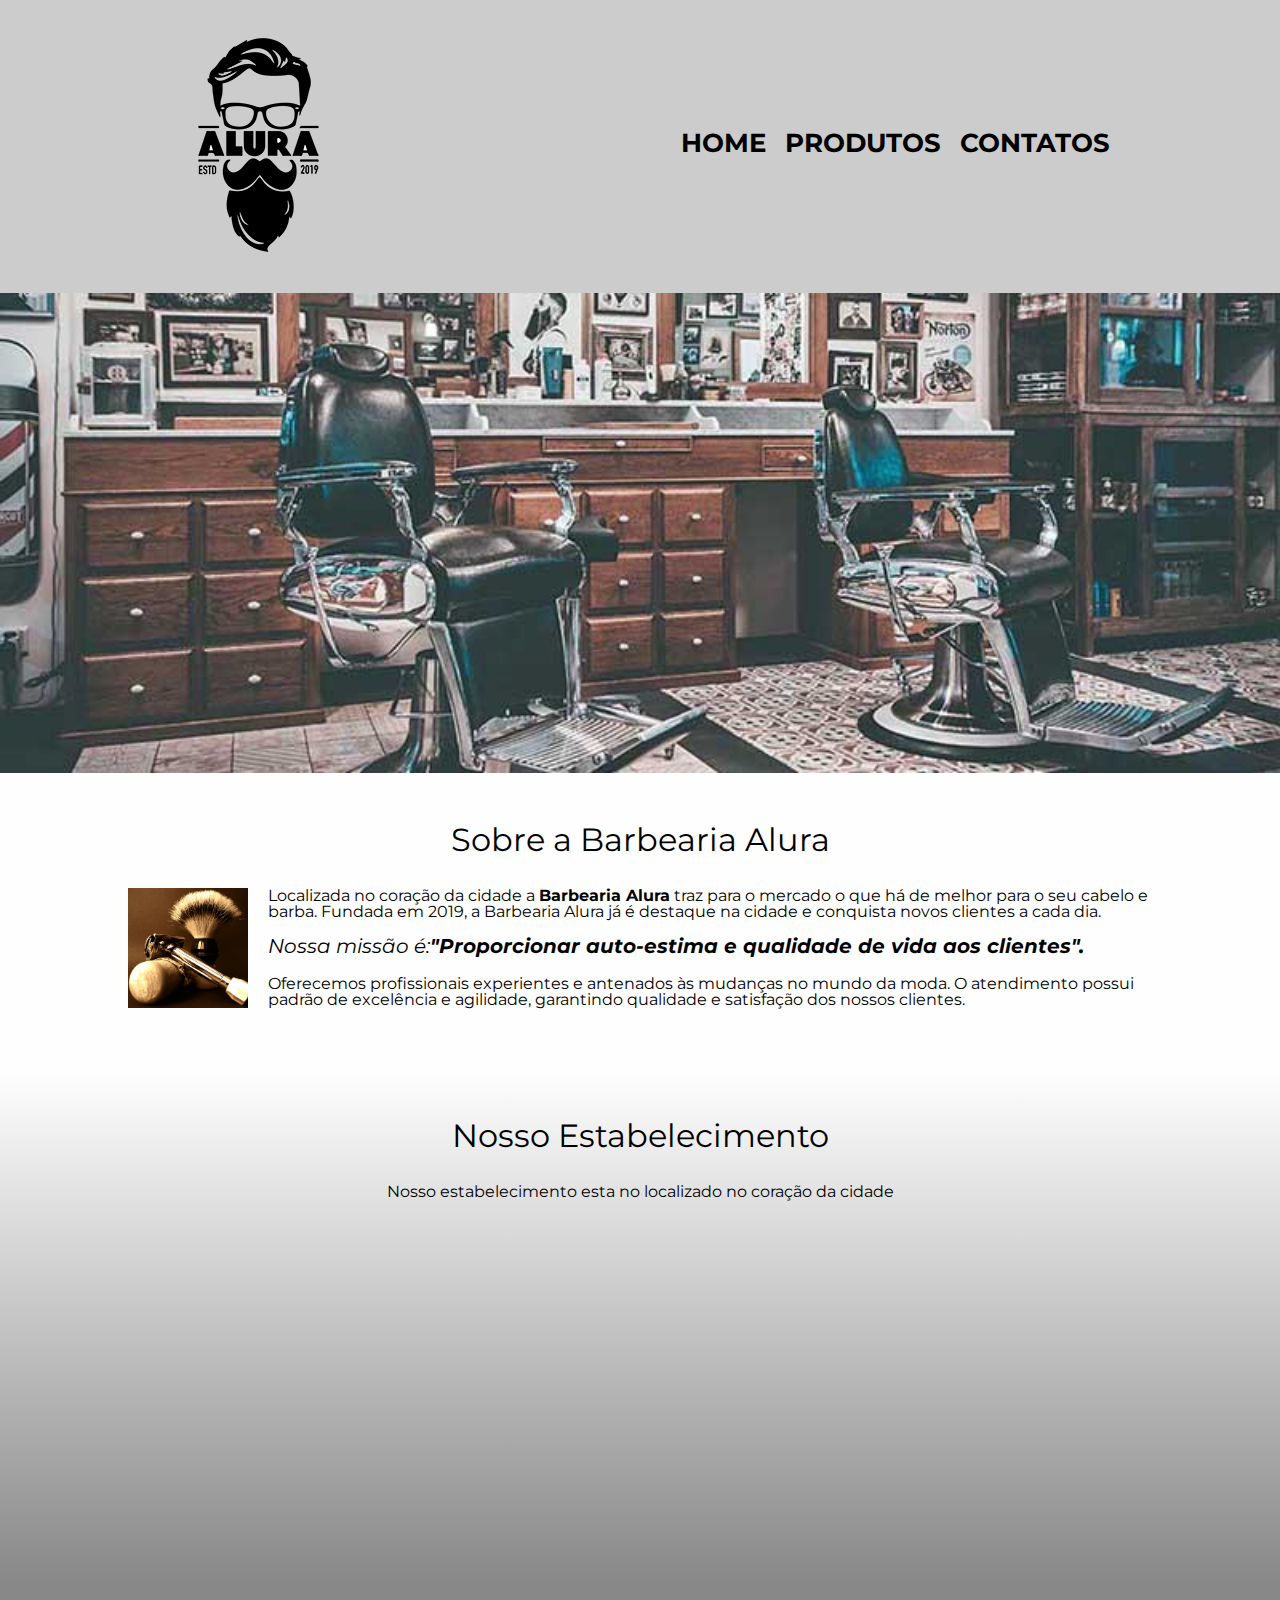
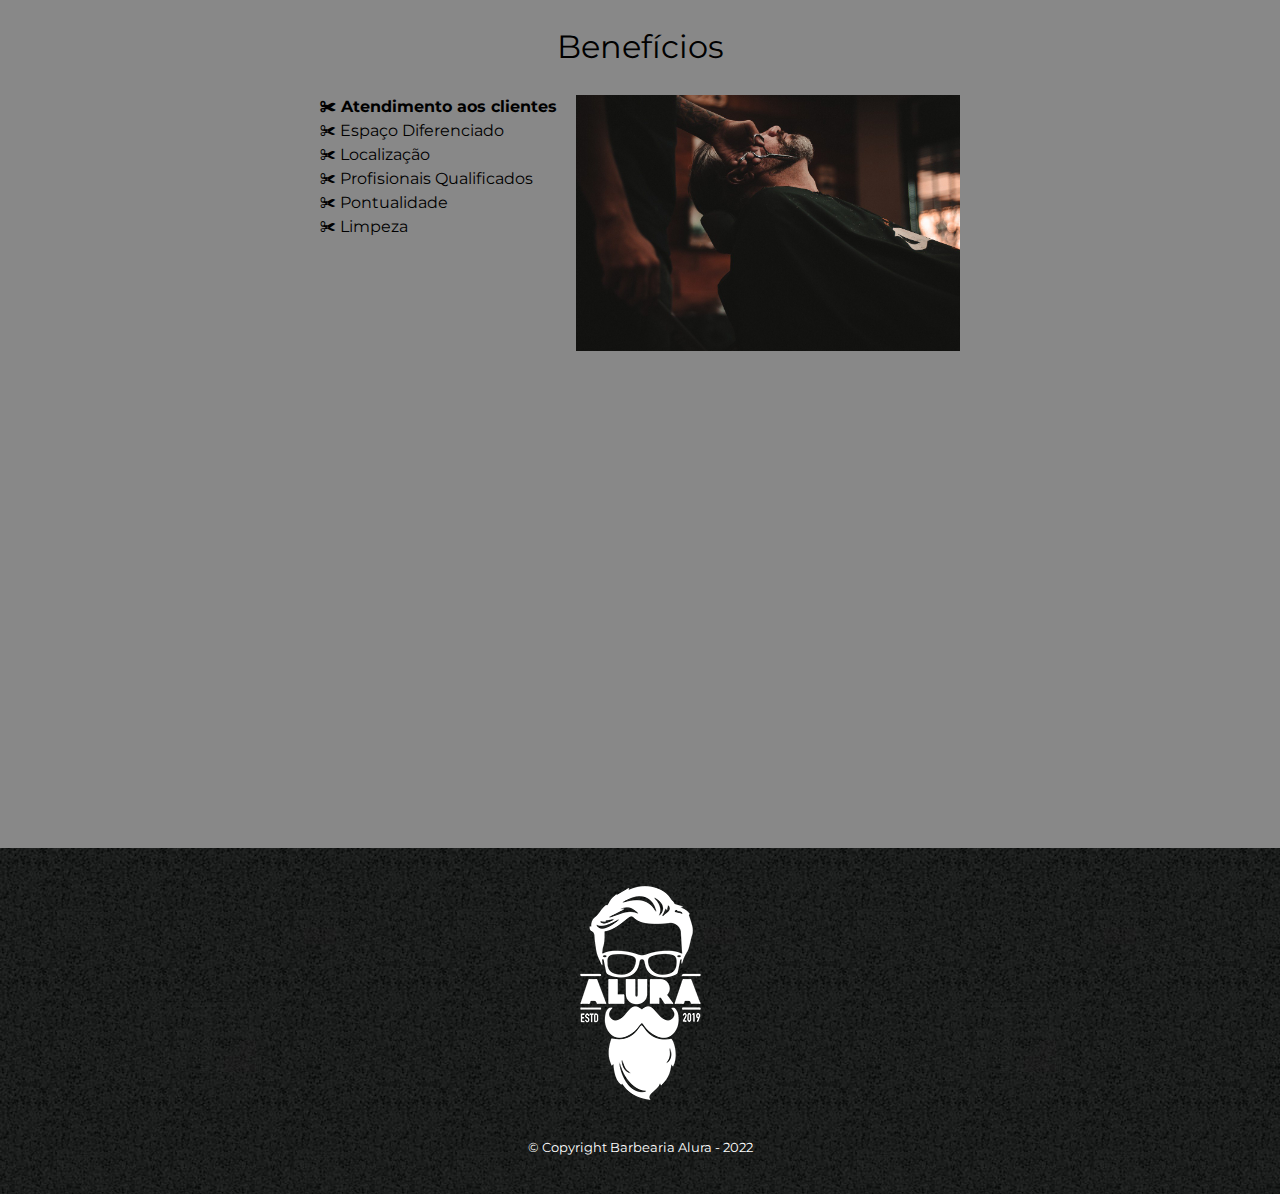
==== index.html @ 57dd5a46 "Primeiro upload" ====
<!DOCTYPE html>
<html lang="pt-br">                                         
    <head>
        <meta charset="UTF-8">
        <title>Barbearia Alura</title>

        <link rel="stylesheet" href="reset.css">   <!-- "reset.css" Limpa tudo o que o navegador cria sem querermos (CHAMAR O LINK ANTES DOS NOSSAS MODIFICAÇÕES)-->
        <link rel="stylesheet" href="style-home.css">
        <link href="https://fonts.googleapis.com/css?family=Montserrat&display=swap" rel="stylesheet">   <!-- Importar uma fonte externa: MONTSERRAT -->
                                        <!-- SITE https://fonts.google.com, copia o stylesheet da font  -->
    </head>
    <body>
        <header>       <!-- Tag padrão do HTML5 para cabeçalho -->
            <div class="caixa">   <!-- div= envolve o cabeçalho -->
                <h1><img src="logo.png" alt="Logo Barbearia Alura"></h1>   <!-- alt= ajuda na acessibilidade, descreve a imagem ao usuário com dificuldade -->

                <nav>                  <!-- nav é padrão do HTML 5, tela de navegação -->
                    <ul>
                        <li><a href="index.html">Home</a></li>     <!-- TAG "a" = arcora (dizer q é um link) href= link que será carregado-->
                        <li><a href="produtos.html">Produtos</a></li>
                        <li><a href="contatos.html">Contatos</a></li>          <!-- se quisesse chamar o outro site web=  <a> href="http://www.google.com"> -->
                    </ul>
                </nav>
            </div>
        </header>

        <img class="banner" src="banner.jpg">  <!-- Adicionar imagem -->

        <main>
            <section class="principal">         <!-- Para um bloco onde o conteúdo tenha o mesmo significado, o mesmo sentido, usamos uma <section> --> 
                <div class="tamanho-principal">
                    <h2 class="titulo-principal">Sobre a Barbearia Alura</h2>
                    <img class="utensilios" src="utensilios.jpg" alt="Utensílios de um Barbeiro">

                    <p>Localizada no coração da cidade a <strong>Barbearia Alura</strong> traz para o mercado o que há de melhor para o seu cabelo e barba. 
                            Fundada em 2019, a Barbearia Alura já é destaque na cidade e conquista novos clientes a cada dia.</p>
                        
                    <p id="missao"> <em> Nossa missão é:<strong>"Proporcionar auto-estima e qualidade de vida aos clientes".</strong> </em></p>
                        
                    <p>Oferecemos profissionais experientes e antenados às mudanças no mundo da moda. O atendimento possui padrão de excelência e agilidade, garantindo qualidade e satisfação dos nossos clientes.</p>
                </div>
            </section>

            <section class="mapa">
                <h3 class="titulo-principal">Nosso Estabelecimento</h3>
                <p>Nosso estabelecimento esta no localizado no coração da cidade</p>

                <!-- maps.google, importar um mapa, copia <iframe> -->
                <iframe
                src="https://www.google.com/maps/embed?pb=!1m18!1m12!1m3!1d3456.658958989591!2d-50.96914978447135!3d-29.960486834337843!2m3!1f0!2f0!3f0!3m2!1i1024!2i768!4f13.1!3m3!1m2!1s0x95190a59c0dee659%3A0x9dd0b2fef47c8a77!2sR.%20Bel%C3%A9m%2C%20113%20-%20Mato%20Alto%2C%20Gravata%C3%AD%20-%20RS%2C%2094195-200!5e0!3m2!1spt-BR!2sbr!4v1643056431060!5m2!1spt-BR!2sbr"
                width="80%" height="300" style="border:0;" allowfullscreen="" loading="lazy">
                </iframe>

            </section>

            <section class="beneficios">
                <h3 class="titulo-principal">Benefícios</h3>

                <div class="conteudo-beneficios">
                    <ul class="lista-beneficios">
                        <li class="itens"><!-- &#9984; --> Atendimento aos clientes</li>
                        <li class="itens"><!-- &#9984; --> Espaço Diferenciado</li>
                        <li class="itens"><!-- &#9984; --> Localização</li>
                        <li class="itens"><!-- &#9984; --> Profisionais Qualificados</li>
                        <li class="itens"><!-- &#9984; --> Pontualidade</li>
                        <li class="itens"><!-- &#9984; --> Limpeza</li>
                    </ul><img src="beneficios.jpg" class="imagem-beneficios"> <!-- inline-block , não pode ter espaço dentro da div -->
                </div>

                <!-- importar um video do youtube, copia <iframe> -->
                <div class="video">  
                    <iframe
                    width="560" height="315" src="https://www.youtube.com/embed/wcVVXUV0YUY" title="YouTube video player" frameborder="0" allow="accelerometer; autoplay; clipboard-write; encrypted-media; gyroscope; picture-in-picture" allowfullscreen>
                    </iframe>
                </div>

            </section>
        </main>

        <footer>    <!-- Tag padrão HTML 5 para rodapé -->
            <img src="logo-branco.png">
            <p class="copyright">&copy; Copyright Barbearia Alura - 2022</p>  <!-- "&copy;"  símbolo do copyright (sempre usar o padrão Entity) SITE: https://unicode-table.com/en/-->
        </footer>

    
    </body>


</html>
---- style-home.css ----
body{
    font-family: 'Montserrat', sans-serif;  /*  Informa que vou usar a familia de fonte */
}
header{
    background: #CCCCCC;
    padding: 20px 0;      /* espaçamento interno  TOP, UP = 20px LEFT, RIGHT = 0*/
}
.caixa{
    position: relative; /* PRECISO POSICIONAR A CAIXA ("position:relative") PARA PODER POSICIONAR O MENU (nav { position: absolute;    .......     */
    width: 940px; 
    margin: 0 auto;  /* espaçamento externo top up = 0  left right = auto (calcula automaticamente)  */
}
nav{
    position: absolute;             /* position: absolute= eu defino o posicionamento atraves dos valores no top, right etc... */
    top: 110px;
    right: 0;
}
nav li{
    display: inline;               /*  Altero forma de visualição da lista */
    margin: 0 0 0 15px;            /* margin= espaçamento externo. Espaçamento a ESQUERDA = margin: top 0 right 0 up 0 left 15px;  */    
}
nav a{
    text-transform: uppercase;     /* Altero o comportamento visual do HTML(MENU DE NAV FICA COM LETRAS MAIÚSCULAS */
    color: #000000;              /* Altera cor do texto */
    font-weight: bold;             /* NEGRITO */
    font-size: 26px;               /* tamanho fonte */
    text-decoration: none;         /* retira decoração do texto. Fica sem o sublinhado */
}
nav a:hover{                        /* hover= mouse emcima do elemento.  nav a: hover= vai mapear os links do menu de navegação */
    color: #c78c19;               /* cor da alteração */
    text-decoration: underline;     /* função de sublinhar */
}
/* css da página inicial */
.banner {
    width: 100%;
}
.principal {
    /* padding: 30px;                  /*Espaçamento interno todos lados 30px */
    width: 100%;
    padding: 3em 0;
    background: #fefefe;
    margin: 0 auto;
}
.tamanho-principal{
    width: 80%;
    margin: 0 auto;
}
.titulo-principal {
    text-align: center;
    font-size: 2em;        /* em = tamanho base, ou seja 2em = 2 x tamanho padrão, tamanho base 15px, 2em= 30px */
    margin: 0 0 1em;        /* margem para baixo de 1em (1x tamanho da fonte da class="titulo-principal */
    clear: left;            /* Flot sempre desorganiza os outros elementos, por isso necessário Limpar o Float com o CLEAR*/
}

/* PSEUDO ELEMENTOS */

/* Alterar apenas um elementos de uma classe */

/*  
.titulo-principal:first-letter {     /* primeira-letra da classe titulo-principal
    font-weight: bold;              
}
.titulo-principal:before {      /* Adiciono antes...
    content: "[ ";
}
.titulo-principal:after {       /* Adiciono depois...
    content: " ]";
}
*/

.principal p {
    margin: 0 0 1em;        /* * margem para baixo de 1em (1x tamanho da fonte da class= principal P  */ */
}
.principal strong {
    font-weight: bold;
}
.principal em {
    font-style: italic;
}
.utensilios{
    width: 120px;
    float: left;            /* float= elemento flutua e contorno o elemento */
    margin: 0 20px 20px 0;  /* 0= top  20=right 20=up 0=left*/
}
#missao {
    font-size: 20px;
}
.beneficios{
    padding: 3em 0;
    background: #888888;
}
.conteudo-beneficios { 
    width: 640px;    /* Llargura da div */
    margin: 0 auto  ;
}
.lista-beneficios{
    width: 40%;
    display: inline-block;
    vertical-align: top;
}
.itens{
    line-height: 1.5;
}
.itens:before{
    content: "✀"
}
.itens:first-child {          /* Pseudo elementos, paga a first= da class "itens"   4°da lista= .itens:nth-child(4) =(Profissionais Qualificados) */
    font-weight: bold;
}
.imagem-beneficios {
    width: 60%;
}
.video{
    text-align: center;
    width: 560px;               /* Tamanho c */
    margin: 4em auto;
}
.mapa{
    padding: 3em 0;
    text-align: center;
    background: linear-gradient(#fefefe, #888888)   
    
    /* 
    radial-gradient= redondo 
    (90deg, pink, red, green, yellow)= 45..60...90 deg angulo que começa o degrade)
    linear-gradient(90deg, pink 50%, red, green, yellow)= pink 50%= tem matade do degrade pink
    */
}
.mapa p {
    margin: 0 0 2em;
    text-align: center;
}
 footer{
    text-align: center;
    background: url(bg.jpg); /* inserir imagem como fundo "background: url(bg.jpg)" */
    padding: 20px 0;
    color: #FFFFFF
}
.copyright{
    color: #FFFFFF;
    font-size: 13px;
    padding: 20px 0;  
}
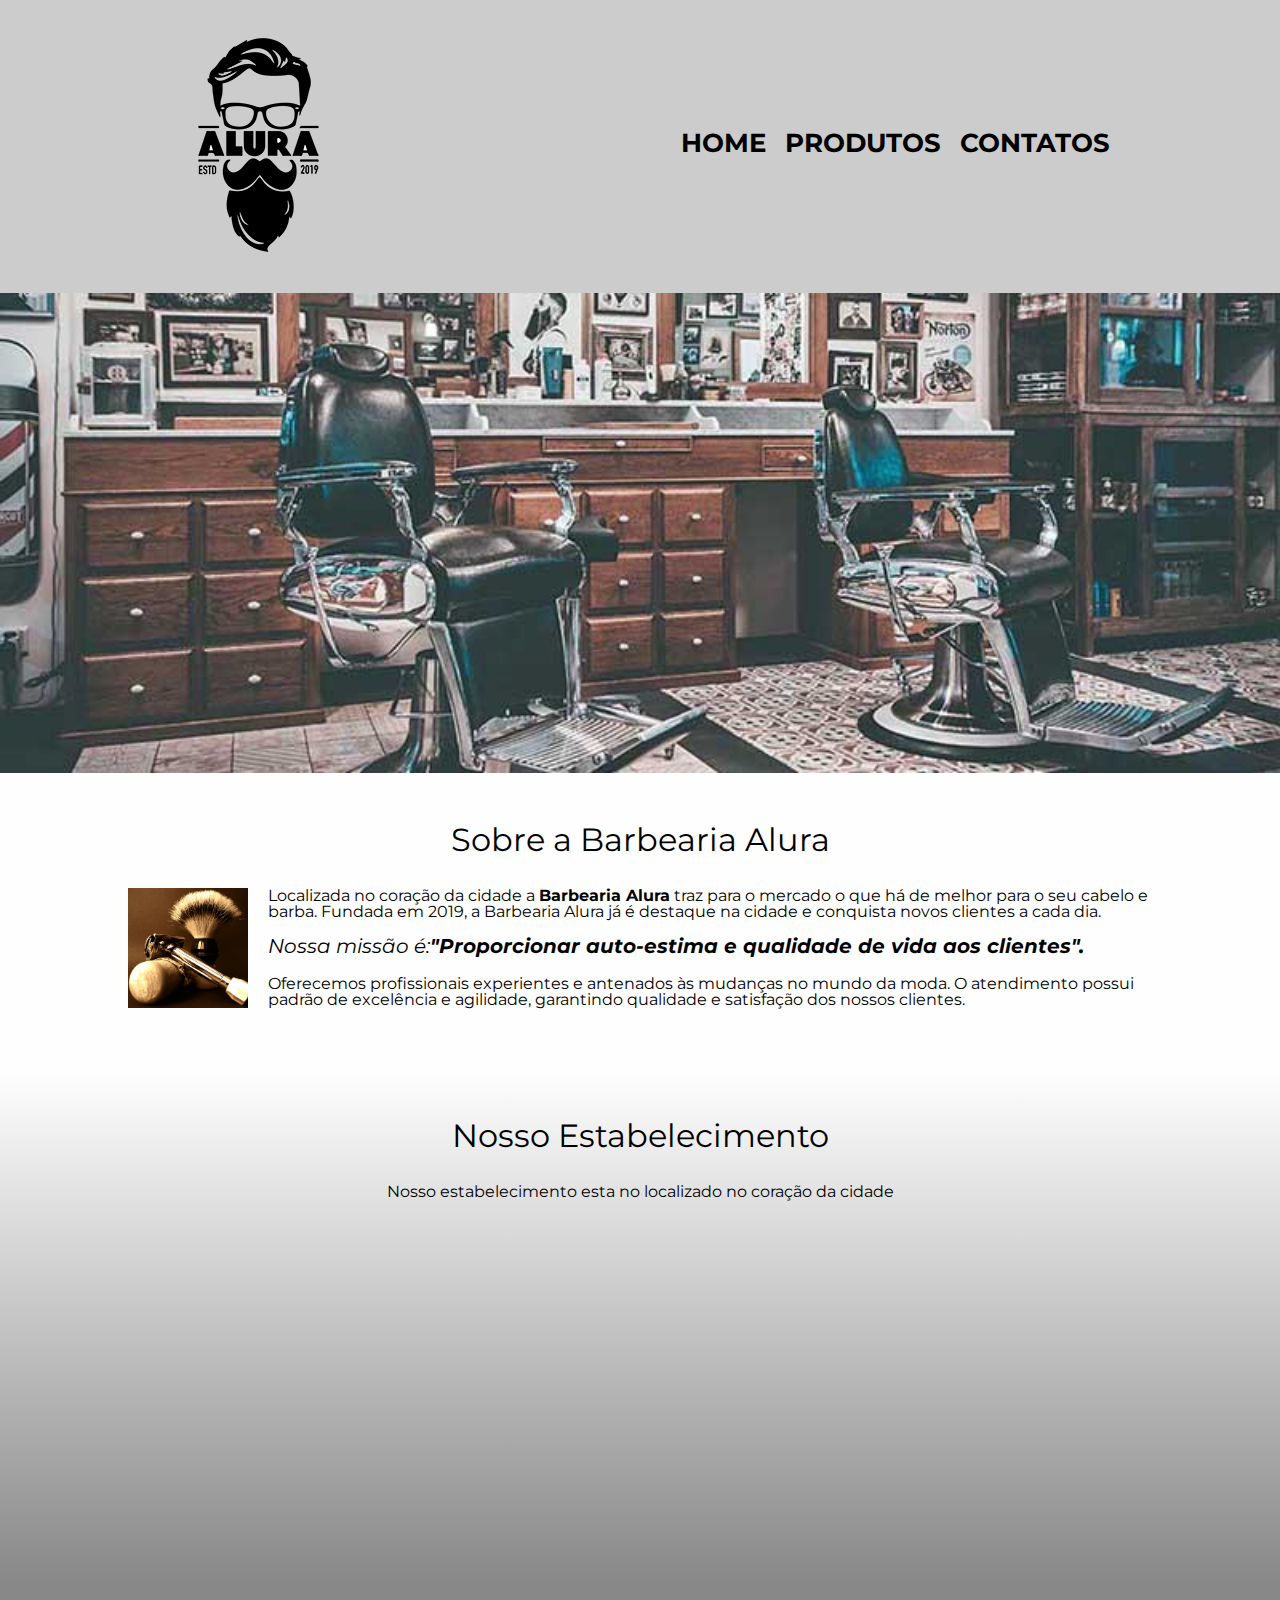
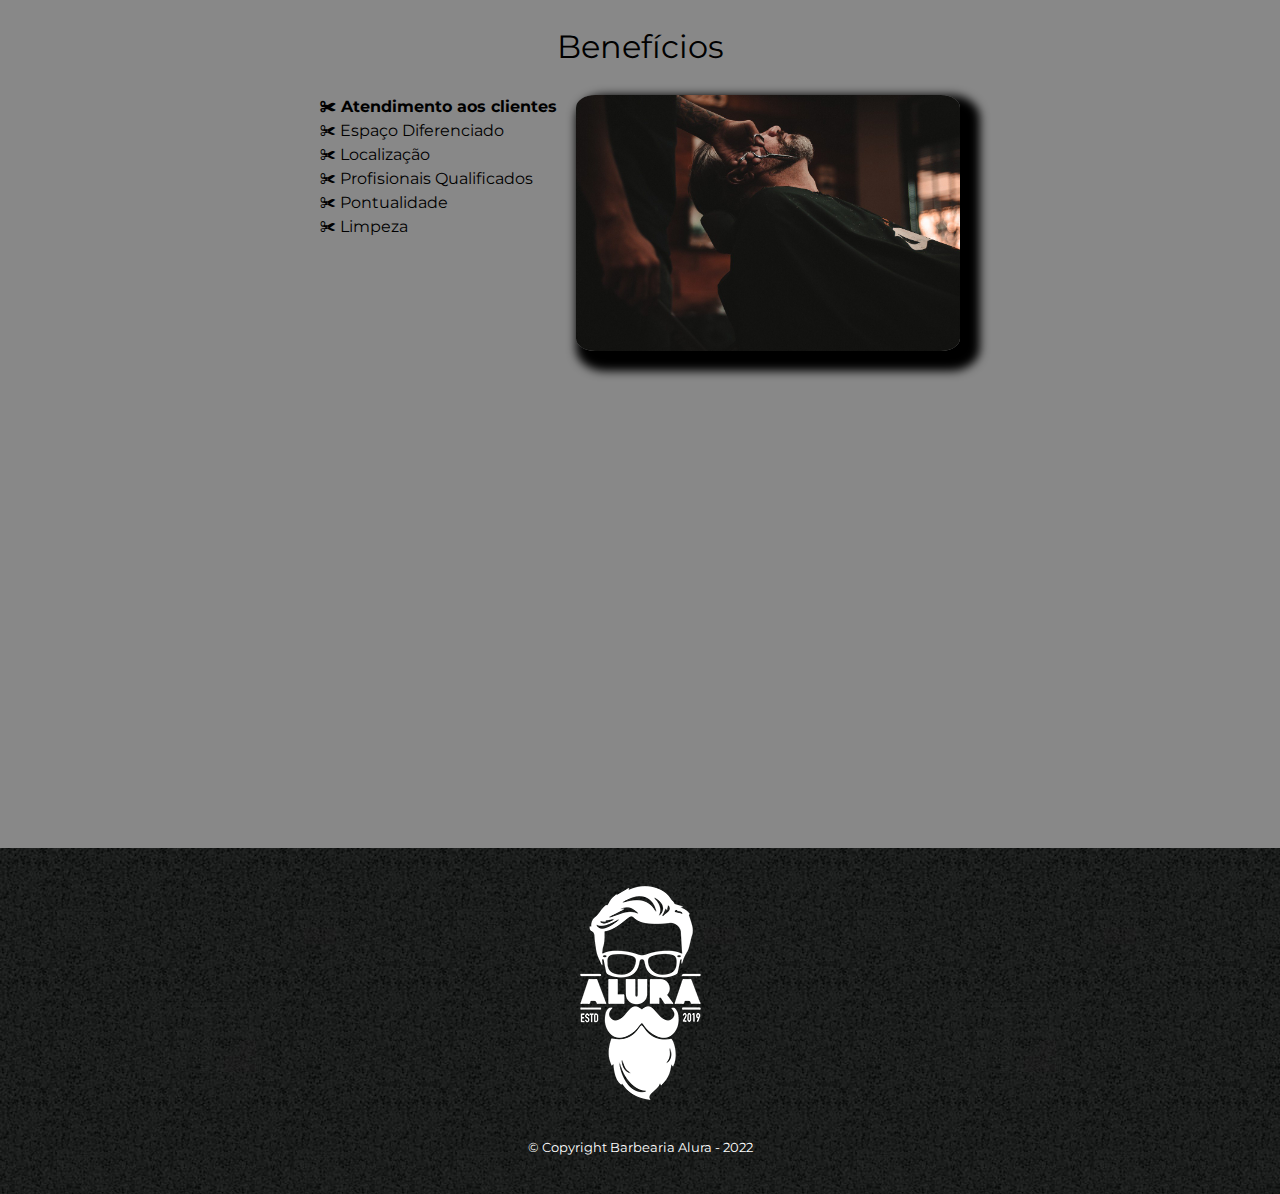
==== commit adb8b6fa: "Conclusão curso 4, pendente: Dispor páginas Produtos e Contatos." ====
--- a/index.html
+++ b/index.html
@@ -2,6 +2,7 @@
 <html lang="pt-br">                                         
     <head>
         <meta charset="UTF-8">
+        <meta name="viewport" content="width=device-width">     <!-- viewport= quantidade de pixel que tem na visualização da tela | content="width=device-widht"= saber a largura -->
         <title>Barbearia Alura</title>
 
         <link rel="stylesheet" href="reset.css">   <!-- "reset.css" Limpa tudo o que o navegador cria sem querermos (CHAMAR O LINK ANTES DOS NOSSAS MODIFICAÇÕES)-->
@@ -70,7 +71,7 @@
                 <!-- importar um video do youtube, copia <iframe> -->
                 <div class="video">  
                     <iframe
-                    width="560" height="315" src="https://www.youtube.com/embed/wcVVXUV0YUY" title="YouTube video player" frameborder="0" allow="accelerometer; autoplay; clipboard-write; encrypted-media; gyroscope; picture-in-picture" allowfullscreen>
+                    width="100%" height="315" src="https://www.youtube.com/embed/wcVVXUV0YUY" title="YouTube video player" frameborder="0" allow="accelerometer; autoplay; clipboard-write; encrypted-media; gyroscope; picture-in-picture" allowfullscreen>
                     </iframe>
                 </div>
 
--- a/style-home.css
+++ b/style-home.css
@@ -50,7 +50,12 @@
     font-size: 2em;        /* em = tamanho base, ou seja 2em = 2 x tamanho padrão, tamanho base 15px, 2em= 30px */
     margin: 0 0 1em;        /* margem para baixo de 1em (1x tamanho da fonte da class="titulo-principal */
     clear: left;            /* Flot sempre desorganiza os outros elementos, por isso necessário Limpar o Float com o CLEAR*/
+    /*  text-shadow: 2px 2px #ff0000;  sombra em texto */
 }
+   /* color: #000000;   equivale color: rgb(0,0,0)   
+   
+    CAMADA ALFA NA CORES
+    opacidade na cor = color: rgba(0,0,0,0.3)  a= camada alfa, 0.3=30% de opacidade na cor                                  */
 
 /* PSEUDO ELEMENTOS */
 
@@ -109,6 +114,14 @@
 }
 .imagem-beneficios {
     width: 60%;
+    opacity: 1;             /* opacidade, 1= 100% de visualização da imagem  */
+    transition: 400ms;      /* 400ms para efeito */
+    border-radius: 5%;
+    box-shadow: 10px 10px 10px 10px #000000;   /* pode adicionar várias sombras = box-shadow: 10px 10px 10px 20px #000000, -10px -10px yellow; */
+    /* box-shadow: (eixo X) (eixo Y) (blur= sólido para transparente) (intensidade borda) (cor); */
+}
+.imagem-beneficios:hover{   /* quando mouse passar por cima da imagem */
+    opacity: 0.3;           /* 0.3= 30% de visualização da imagem */
 }
 .video{
     text-align: center;
@@ -141,4 +154,39 @@
     font-size: 13px;
     padding: 20px 0;  
 }
+/* SELETORES AVANÇADOS
+Selecionar filhos diretos
+ex.:
+main > p {               Selecionado todos paragrafos dentro da main(filho direto)
+    background: #FFFFFF;
+}
 
+img + p {               img= como elementos ancora, p= elemento "irmão".  com o sinal de "+" apenas o primeiro "p" após o elemento "img".
+    backgoround: blue;
+}
+img ~ p {               img= como elementos ancora, p= elemento "irmão" com o sinal de "~" todos "p" após o elemento "img".
+    backgoround: blue;
+}
+.principal p:not(#missao) {         not= não seleciona para executar a função.
+    background: orange;
+}
+
+*/
+@media screen and (max-width: 480px) {   /* media querys /"@media screen" qual o tamanho da tela (pesquisa) (max-width: 480px) se dispostivos tem tela maior do que 480px  */
+    .caixa, .principal, .conteudo-beneficios, .video {
+        width: auto;
+    }
+    h1 {
+        text-align: center;
+    }
+    nav {
+        position: static;
+    }
+    .lista-beneficios, .imagem-beneficios {
+        width: 80%;
+    }
+    .lista-beneficios {
+        padding: 1em;
+    }
+   
+}